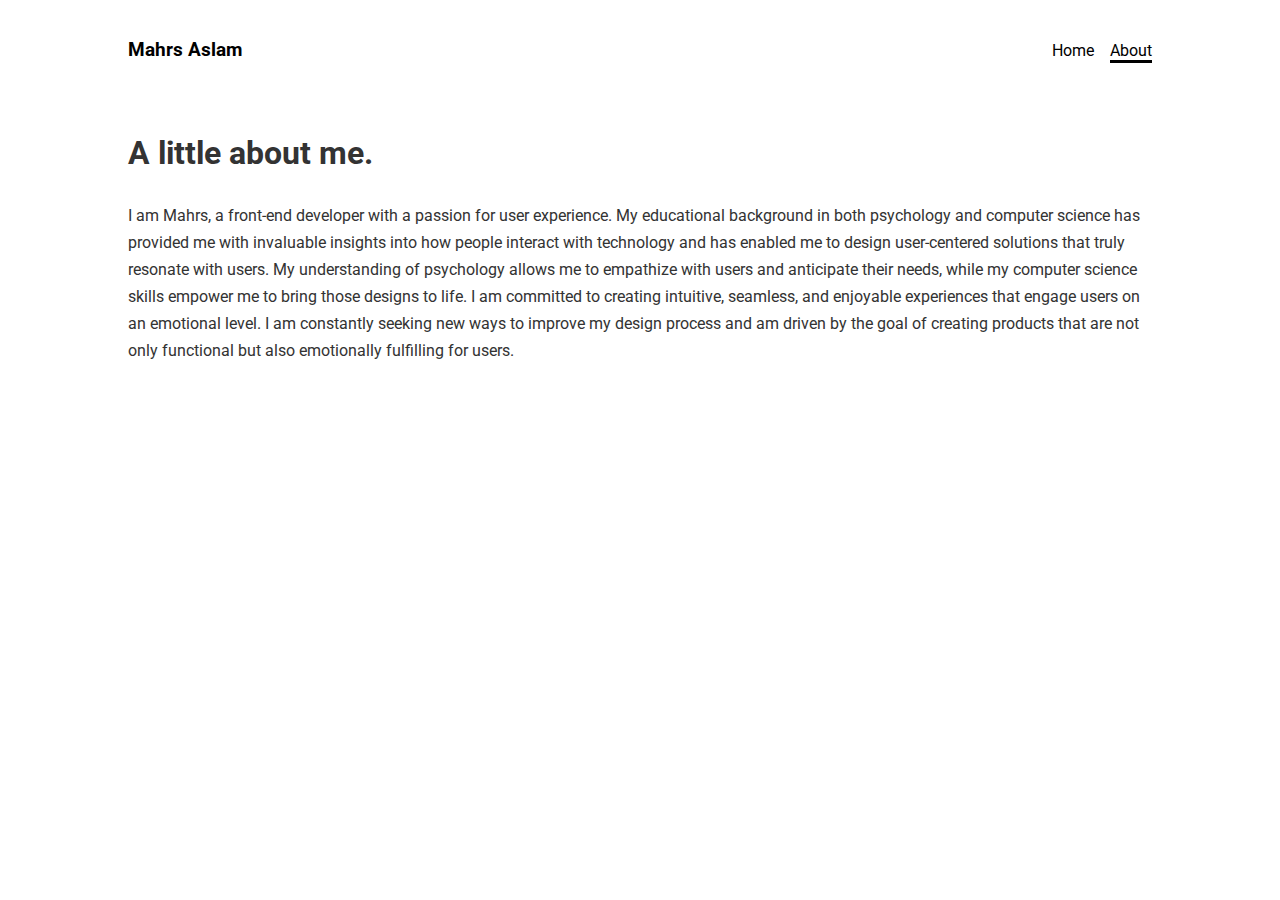
==== about.html @ 8b60c265 "Create home page and about page, build out first project, add assets" ====
<!DOCTYPE html>
<html>
  <head>
    <meta charset="utf-8" />
    <title>Mahrs</title>
    <meta name="viewport" content="width=device-width, initial-scale=1" />
    <meta name="description" content="Mahrs Portfolio" />
    <meta name="author" content="MahrsAslam" />
    <link rel="stylesheet" href="css/style.css" />
    <link
      rel="stylesheet"
      href="https://fonts.googleapis.com/css2?family=Roboto"
    />
  </head>

  <body>
    <nav>
      <h3><a class="remove_style" href="./index.html">Mahrs Aslam</a></h3>
      <ul>
        <li><a href="./index.html">Home</a></li>
        <li><a class="active" href="./about.html ">About</a></li>
      </ul>
    </nav>

    <h1>A little about me.</h1>
    <p>
      I am Mahrs, a front-end developer with a passion for user experience. My
      educational background in both psychology and computer science has
      provided me with invaluable insights into how people interact with
      technology and has enabled me to design user-centered solutions that truly
      resonate with users. My understanding of psychology allows me to empathize
      with users and anticipate their needs, while my computer science skills
      empower me to bring those designs to life. I am committed to creating
      intuitive, seamless, and enjoyable experiences that engage users on an
      emotional level. I am constantly seeking new ways to improve my design
      process and am driven by the goal of creating products that are not only
      functional but also emotionally fulfilling for users.
    </p>

  </body>
</html>
---- css/style.css ----
body {
  font-weight: normal;
  font-style: normal;
  font-family: "Roboto", serif;
  font-size: 16px;
  line-height: 1.7;
  color: #333333;
  background: #fff;
  width: 80%;
  margin: auto;
  padding-bottom: 100px;
}

a {
  color: black;
  text-decoration: none;
}

.name {
  text-align: center;
}

.description{
  width:70%;
  margin:auto;
}
nav {
  display: flex;
  justify-content: space-between;
  align-items: center;
  padding: 1rem 0rem;
  color: black;
  border-bottom: 3px solid transparent;
}

nav ul {
  display: flex;
  list-style: none;
}

nav li {
  padding-left: 1rem;
}

nav a:hover {
  border-bottom: 3px solid black;
}

nav a.active {
  border-bottom: 3px solid black;
}

.remove_style:hover{
  border-bottom: none;
}


nav a:visited {
  color: transparent;
}

.header {
  text-align: center;
  padding-top:40px;
  padding-bottom:150px;
}

@media only screen and (max-width: 600px) {
  nav {
    flex-direction: column;
  }
  nav ul {
    flex-direction: column;
    padding-top: 0.5rem;
  }
  nav li {
    padding: 0.5rem 0;
  }
}

/* Cards */
.cards {
  display: grid;
  grid-template-columns: auto auto auto;
  gap: 20px;
}
article {
  --img-scale: 1.001;
  --title-color: black;
  --link-icon-translate: -20px;
  --link-icon-opacity: 0;
  position: relative;
  border-radius: 16px;
  box-shadow: none;
  transform-origin: center;
  transition: all 0.4s ease-in-out;
  overflow: hidden;
}

article a::after {
  position: absolute;
  inset-block: 0;
  inset-inline: 0;
  cursor: pointer;
  content: "";
}

article h2 {
  margin: 0 0 18px 0;
  font-size: 1.9rem;
  letter-spacing: 0.06em;
  color: var(--title-color);
  transition: color 0.3s ease-out;
}

figure {
  margin: 0;
  padding: 0;
  aspect-ratio: 16 / 9;
  overflow: hidden;
}

article img {
  max-width: 100%;
  transform-origin: center;
  transform: scale(var(--img-scale));
  transition: transform 0.4s ease-in-out;
}

.card-body {
  padding: 24px;
  font-size: 16px;
}

.amplify {
  pointer-events: none;
}

article a {
  display: inline-flex;
  align-items: center;
  text-decoration: none;
  color: #28666e;
}

article a:focus {
  outline: 1px dotted #28666e;
}

article a .icon {
  min-width: 24px;
  width: 24px;
  height: 24px;
  margin-left: 5px;
  transform: translateX(var(--link-icon-translate));
  opacity: var(--link-icon-opacity);
  transition: all 0.3s;
}

article:has(:hover, :focus) {
  --img-scale: 1.1;
  --title-color: #28666e;
  --link-icon-translate: 0;
  --link-icon-opacity: 1;
  box-shadow: rgba(0, 0, 0, 0.16) 0px 10px 36px 0px,
    rgba(0, 0, 0, 0.06) 0px 0px 0px 1px;
}

/*Remnant Page*/
.project_header {
  background-color: #e6e6fa;
  display: flex;
  justify-content: center;
  padding: 50px;
  margin-bottom: 50px;
}

.project_img {
  text-align: center;
}

.project_title {
  font-size: 2.6rem;
}

.project_subtitle {
  font-size: 1.5rem;
  margin-bottom: 10px;
  color: grey;
}

.paragraph_list {
  list-style-type: "→"
}

.paragraph_list li {
  padding: 5px;
}

.images {
  display: flex;
  justify-content: space-around;
  gap: 15px;
}

.row {
  display: flex;
  column-gap: 20px;
}

.column {
  flex: 50%;
}

.version_outer{
  background-color:#f9efe6;
  padding-top:10px;
  text-align: center;

  
}

.image_text{
  text-align: right;
  padding:10px;
}

.rebranded{
  background-color: #c2b7aa26;
  padding:20px;
  text-align: center;

}
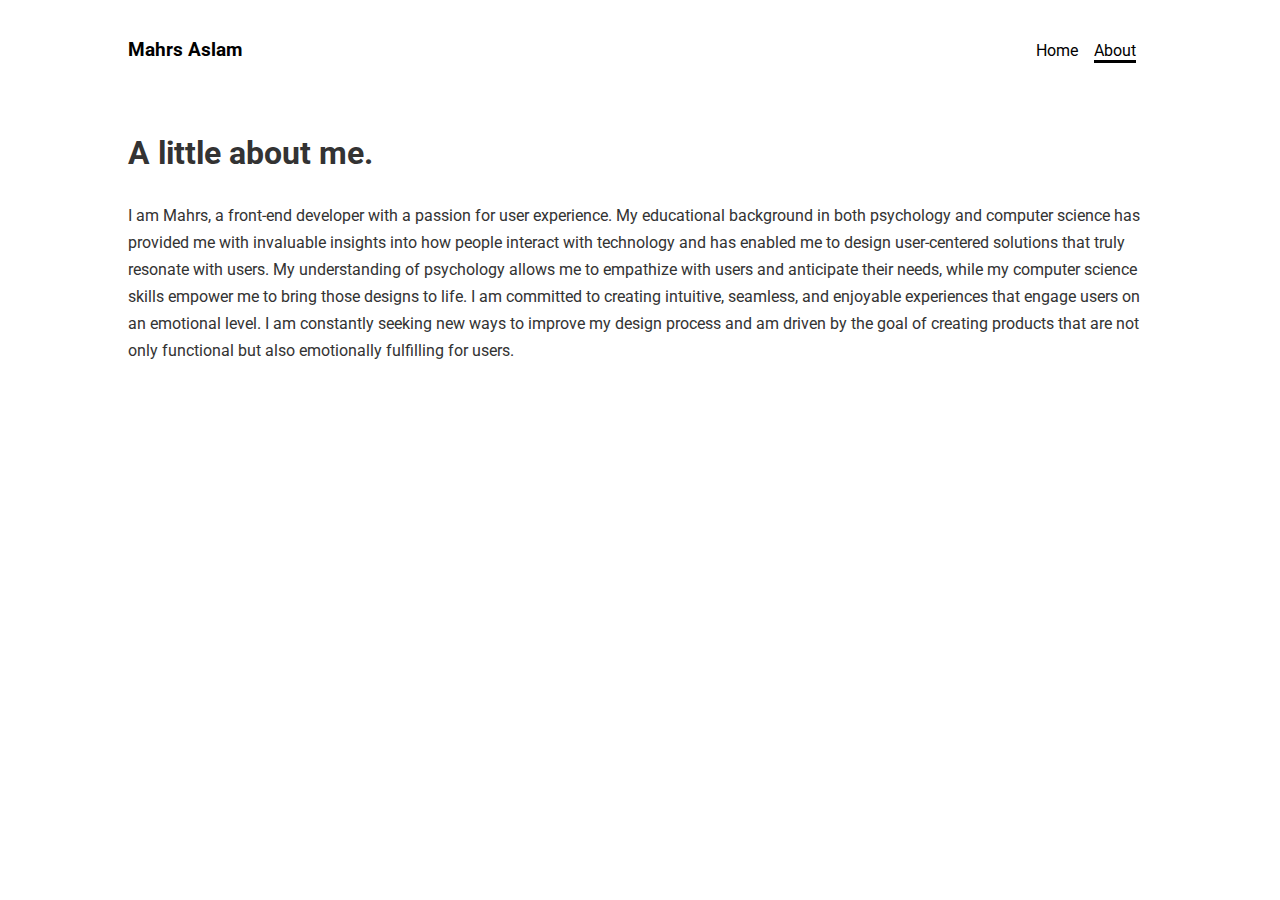
==== commit f6acbd95: "add resume" ====
--- a/about.html
+++ b/about.html
@@ -19,6 +19,7 @@
       <ul>
         <li><a href="./index.html">Home</a></li>
         <li><a class="active" href="./about.html ">About</a></li>
+        <li><a href="./images/MahrsAslamResume_2023.pdf"></a></li>
       </ul>
     </nav>
 
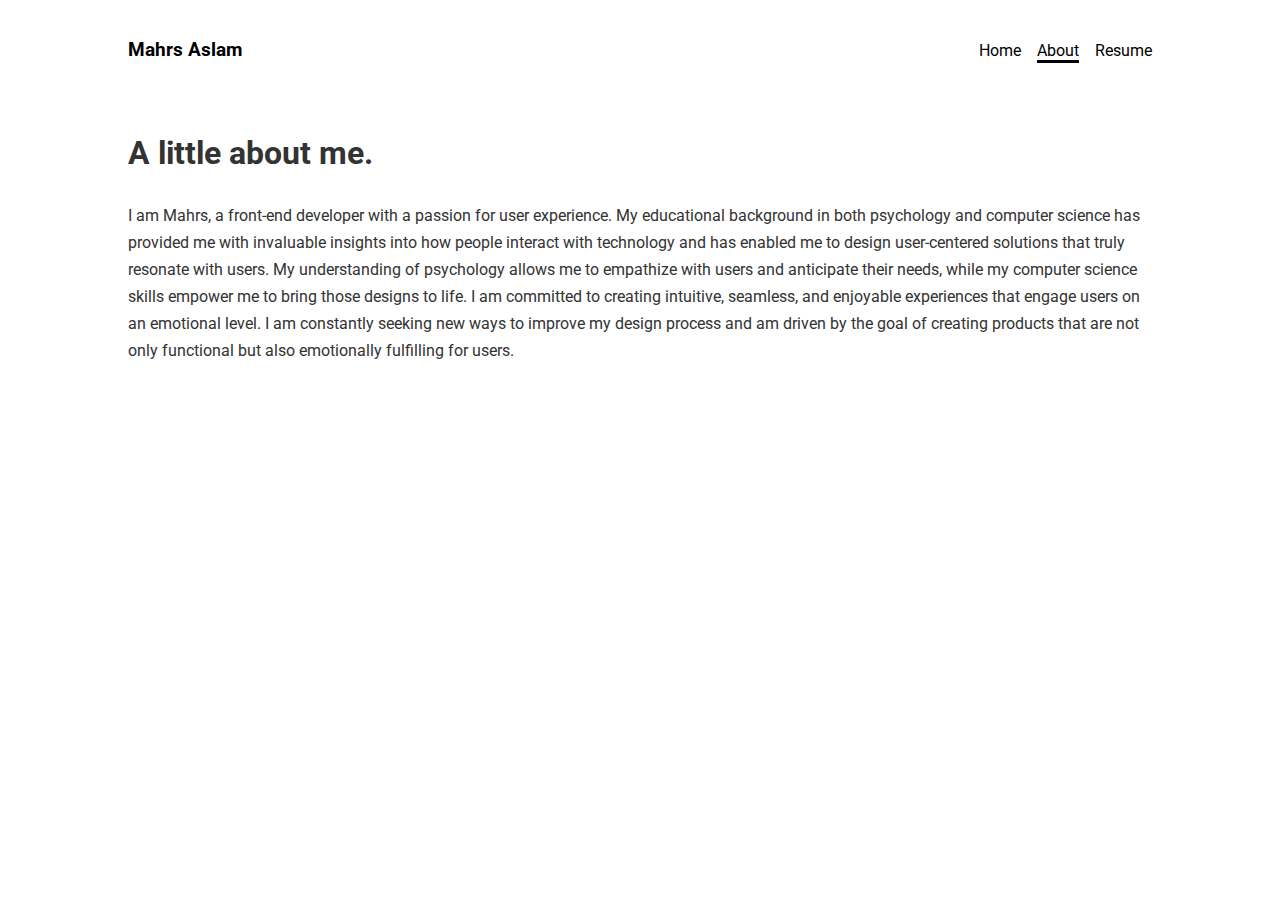
==== commit e125f55c: "link" ====
--- a/about.html
+++ b/about.html
@@ -19,7 +19,7 @@
       <ul>
         <li><a href="./index.html">Home</a></li>
         <li><a class="active" href="./about.html ">About</a></li>
-        <li><a href="./images/MahrsAslamResume_2023.pdf"></a></li>
+        <li><a href="./images/MahrsAslamResume_2023.pdf">Resume</a></li>
       </ul>
     </nav>
 
